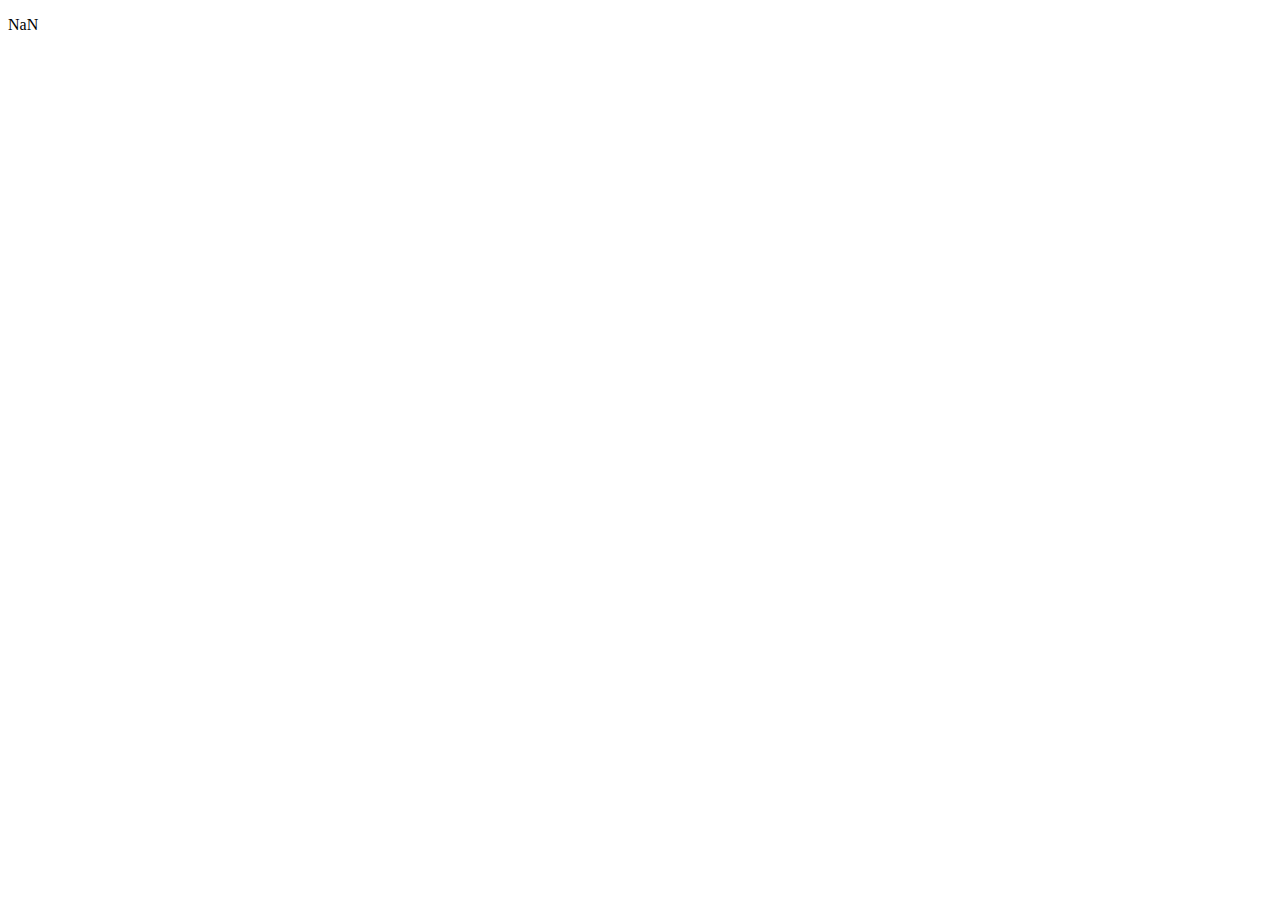
==== index.html @ 8c0a2e26 "Js complete" ====
<!DOCTYPE html>
<html lang="en" dir="ltr">
  <head>
    <link rel="stylesheet" href="style.css">
    <meta charset="utf-8">
    <title>BooleanTrains</title>
  </head>
  <body>

    <p id="tariffa-revenue"></p>

    <script type="text/javascript" src="script.js"> </script>
  </body>
</html>
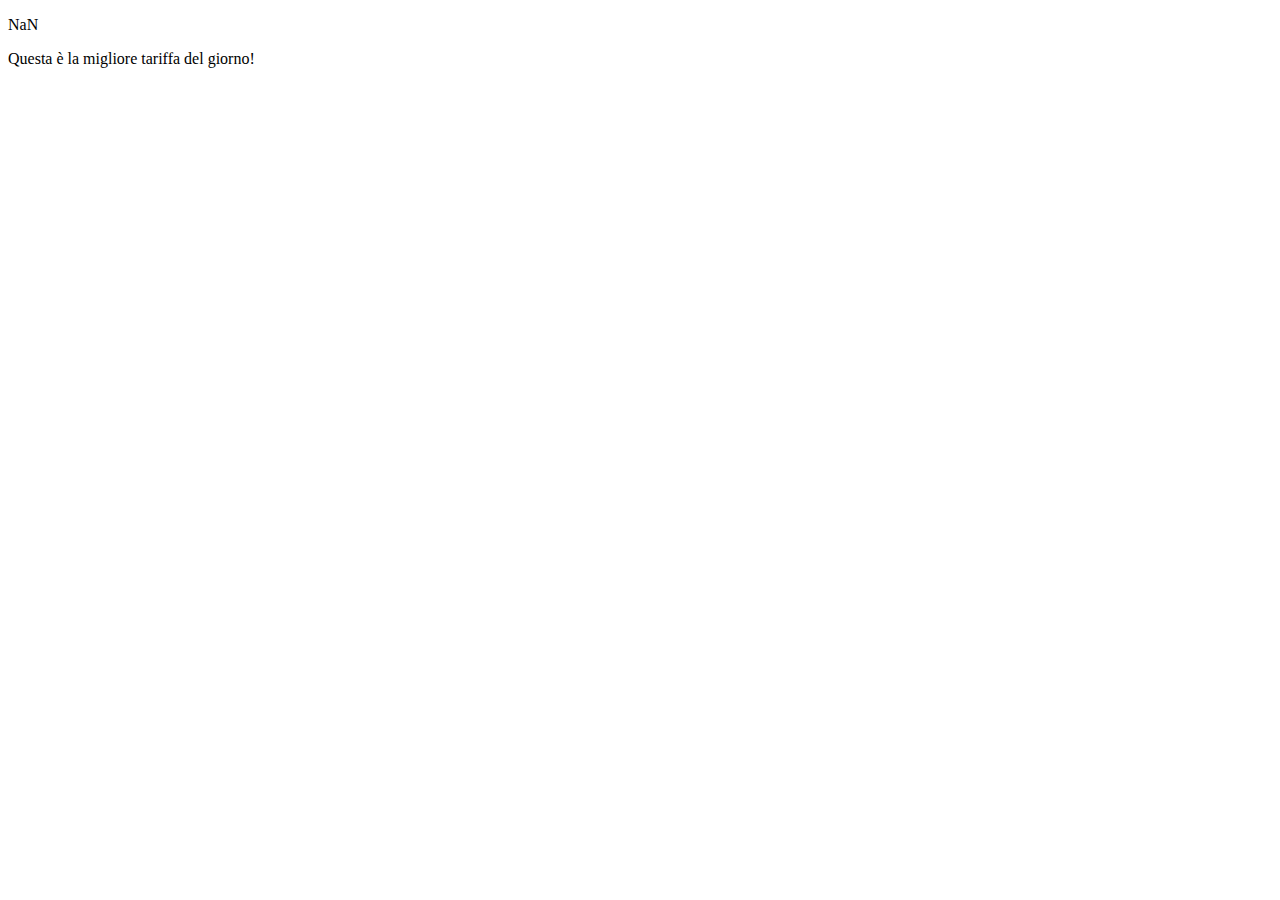
==== commit d2f90529: "Aggiunta math ceil (arrotondamento)" ====
--- a/index.html
+++ b/index.html
@@ -9,6 +9,8 @@
 
     <p id="tariffa-revenue"></p>
 
+    <p id="dichiara-promo"></p>
+
     <script type="text/javascript" src="script.js"> </script>
   </body>
 </html>
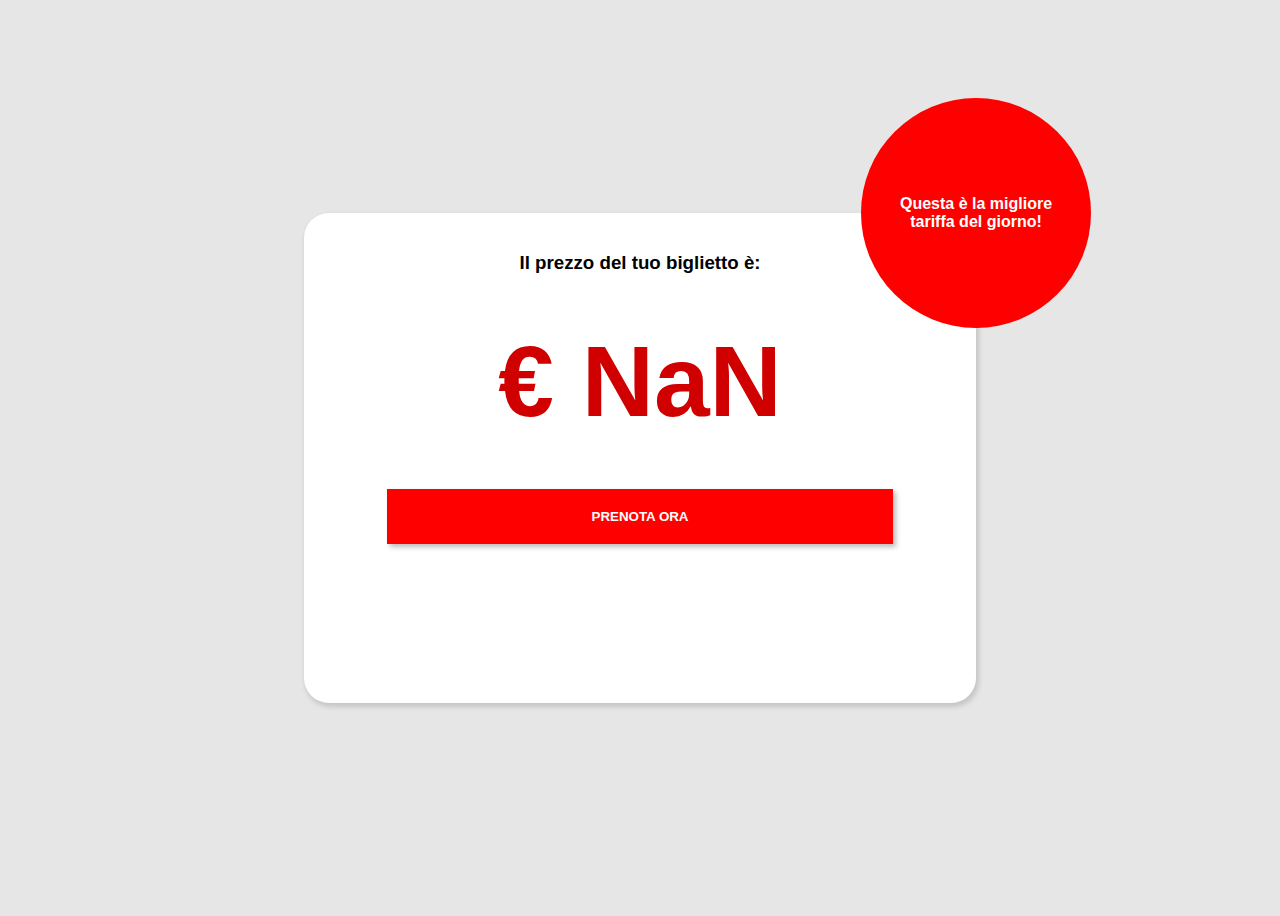
==== commit 74d2512e: "All complete" ====
--- a/index.html
+++ b/index.html
@@ -1,15 +1,32 @@
 <!DOCTYPE html>
 <html lang="en" dir="ltr">
   <head>
+    <meta charset="utf-8">
+    <meta name="viewport" content="width=device-width, initial-scale=1.0">
+
     <link rel="stylesheet" href="style.css">
-    <meta charset="utf-8">
+    <link rel="shortcut icon" type="image/jpg" href="../Logo-M.png"/>
+
     <title>BooleanTrains</title>
   </head>
   <body>
 
-    <p id="tariffa-revenue"></p>
+    <div class="flex-container">
+      <div class="item">
+        <h3>Il prezzo del tuo biglietto è:</h3>
+        <h1 id="tariffa-revenue" >€ ?</h1>
+        <div class="bollino">
+          <p id="dichiara-promo"></p>
+        </div>
+        <button type="button" name="button">PRENOTA ORA</button>
 
-    <p id="dichiara-promo"></p>
+      </div>
+    </div>
+
+
+    <!-- <p id="tariffa-revenue"></p>
+
+    <p id="dichiara-promo"></p> -->
 
     <script type="text/javascript" src="script.js"> </script>
   </body>
--- a/style.css
+++ b/style.css
@@ -0,0 +1,70 @@
+body{
+  background: #e6e6e6;
+  font-family: helvetica;
+}
+
+
+.flex-container {
+  width: 100%;
+  height: 100vh;
+  display: flex;
+  justify-content: center;
+  align-items: center;
+}
+
+.item{
+  background-color: white;
+  border-radius: 25px;
+  box-shadow:2px 3px 5px 1px #00000024;
+  width: 50%;
+  height: 50%;
+  padding: 20px;
+  text-align: center;
+  position: relative;
+}
+
+#tariffa-revenue{
+  color: #d00000;
+  font-size: 100px;
+  font-weight: 700;
+  margin: 50px 0px;
+}
+
+.bollino{
+  display: flex;
+  align-items: center;
+  width: 200px;
+  height: 200px;
+  border-radius: 100%;
+  background: red;
+  padding: 15px;
+  color: white;
+  text-align: center;
+  position: absolute;
+  top: 0;
+  left: 100%;
+  transform: translate(-50%, -50%);
+  font-weight: bold;
+}
+
+button{
+  width: 80%;
+  padding: 20px 0px;
+  background: red;
+  color: white;
+  font-weight: bold;
+  font-family: inherit;
+  border: none;
+  text-decoration: none;
+  cursor: pointer;
+  transition: all 0.3s linear;
+  box-shadow: 3px 3px 5px 0px #00000045;
+}
+
+button:hover{
+  background: #d00000;
+  transform: scale(1.05);
+}
+button:active{
+  box-shadow: inset 3px 3px 2px 0px #00000045
+}
